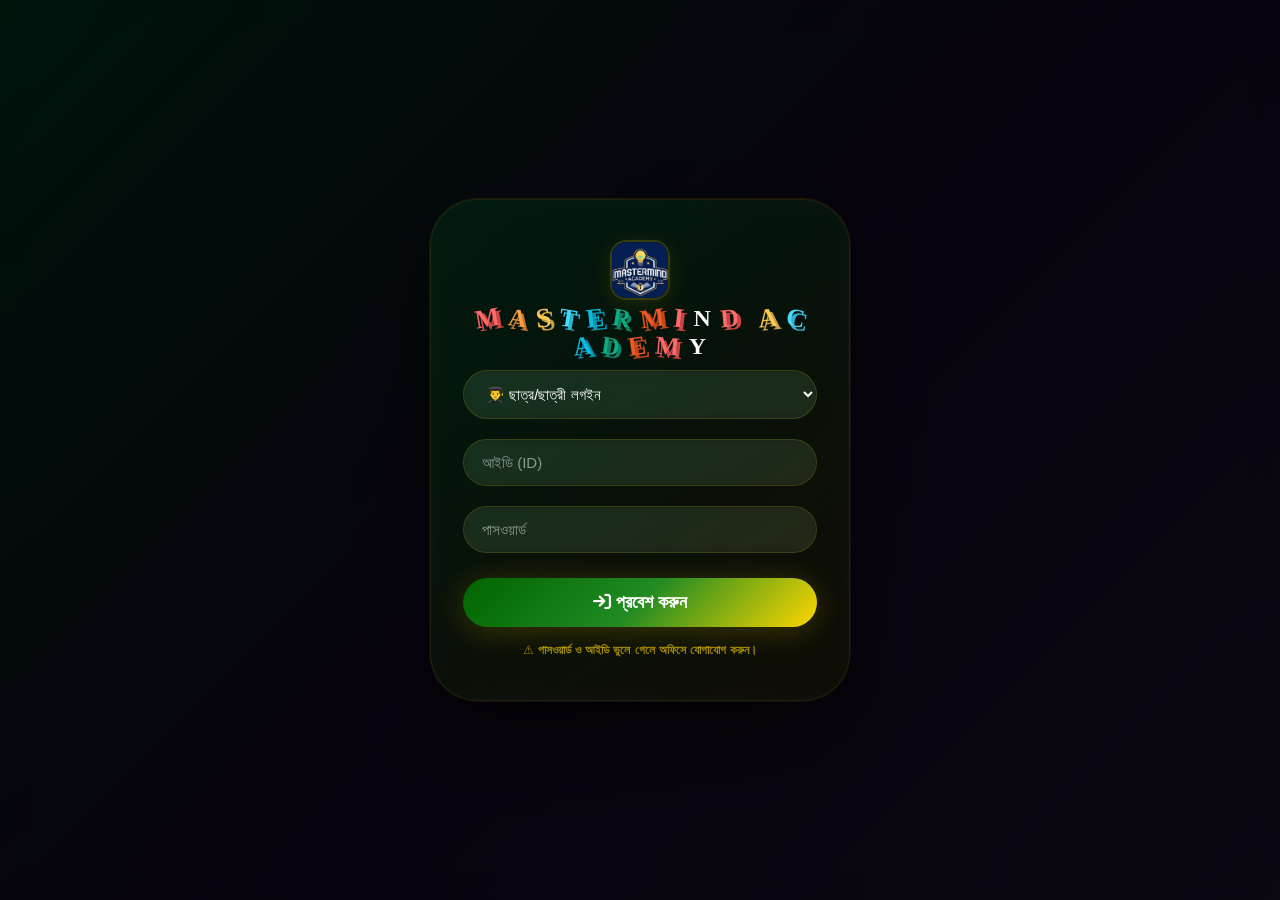
==== index.html @ 6dffdc06 "Update index.html" ====
<!DOCTYPE html>
<html lang="bn">
<head>
    <meta charset="UTF-8">
    <meta name="viewport" content="width=device-width, initial-scale=1.0, maximum-scale=1.0, user-scalable=yes, viewport-fit=cover">
    <title>MASTERMIND ACADEMY</title>
    <link rel="icon" type="image/x-icon" href="logo.jpeg">
    <link rel="stylesheet" href="https://cdnjs.cloudflare.com/ajax/libs/font-awesome/6.5.1/css/all.min.css">
    <link rel="stylesheet" href="style.css">
</head>
<body>

<!-- ==================== ANIMATED BACKGROUND ==================== -->
<div id="canvas-container"></div>

<!-- ==================== LOGIN SCREEN ==================== -->
<div id="loginScreen" class="login-screen">
    <div class="login-card">
        <div class="login-logo">
            <img src="logo.jpeg" alt="Logo">
        </div>
         
        <h2 class="brand-text-login" id="loginBrandText">
            <span class="letter">M</span>
            <span class="letter">A</span>
            <span class="letter">S</span>
            <span class="letter">T</span>
            <span class="letter">E</span>
            <span class="letter">R</span>
            <span class="letter">M</span>
            <span class="letter">I</span>
            <span class="letter">N</span>
            <span class="letter">D</span>
            <span class="letter space"> </span>
            <span class="letter">A</span>
            <span class="letter">C</span>
            <span class="letter">A</span>
            <span class="letter">D</span>
            <span class="letter">E</span>
            <span class="letter">M</span>
            <span class="letter">Y</span>
        </h2>
         
        <form id="loginForm">
            <select id="loginRole">
                <option value="student">👨‍🎓 ছাত্র/ছাত্রী লগইন</option>
                <option value="teacher">👨‍🏫 শিক্ষক লগইন</option>
                <option value="admin">⚙️ পরিচালক</option>
            </select>
            <input type="text" id="loginId" placeholder="আইডি (ID)" required>
            <input type="password" id="loginPassword" placeholder="পাসওয়ার্ড" required>
            <button type="submit">
                <i class="fas fa-arrow-right-to-bracket"></i> প্রবেশ করুন
            </button>
        </form>
        <p class="login-note">
            <strong>⚠️ পাসওয়ার্ড ও আইডি ভুলে গেলে অফিসে যোগাযোগ করুন।</strong>
        </p>
    </div>
</div>

<!-- ==================== APP CONTAINER ==================== -->
<div id="appContainer" class="app-container">
    
    <!-- ==================== NAVBAR ==================== -->
    <nav class="navbar" id="mainNavbar">
        <div class="nav-container">
            <!-- BISMILLAH -->
            <div class="bismillah">
                বিসমিল্লাহির রাহমানির রাহিম
            </div>
            
            <div class="nav-main">
                <!-- Left Side: Logo + Brand -->
                <div class="nav-left">
                    <img src="logo.jpeg" alt="Logo">
                    <div class="nav-brand">
                        <div class="brand-text">
                            <h1>
                                <span class="letter">M</span>
                                <span class="letter">A</span>
                                <span class="letter">S</span>
                                <span class="letter">T</span>
                                <span class="letter">E</span>
                                <span class="letter">R</span>
                                <span class="letter">M</span>
                                <span class="letter">I</span>
                                <span class="letter">N</span>
                                <span class="letter">D</span>
                            </h1>
                            <span class="edu-text">&nbsp;&nbsp;&nbsp;&nbsp;&nbsp;&nbsp;&nbsp;&nbsp;&nbsp;&nbsp;&nbsp;&nbsp;&nbsp;&nbsp;&nbsp;&nbsp;&nbsp;&nbsp;&nbsp;&nbsp;&nbsp;&nbsp;&nbsp;&nbsp;&nbsp;&nbsp;&nbsp;&nbsp;&nbsp;Academy</span>
                        </div>
                        <div class="slogan">&nbsp;&nbsp;&nbsp;&nbsp;&nbsp;<span>সম্ভাবনার নতুন দিগন্তে আপনাকে স্বাগত....!</span></div>
                    </div>
                </div>
                
                <!-- Right Side -->
                <div class="nav-right">
                    <!-- Row 1: Address & Phone -->
                    <div class="nav-contact-row">
                        <div class="nav-contact-row">
                                <div class="nav-contact">
                                    <i class="fas fa-map-marker-alt"></i>
                                <span>
                                    এসটি প্লাজা-২য় তলা
                                    (গ্লোবাল ইসলামি ব্যাংকের পাশে)<br>
                                    বারবাকিয়া বাজার, পেকুয়া, কক্সবাজার।
                                    <br><br>
                                <span class="nav-phone">
                                <i class="fas fa-phone"></i> 01623209091 || 01623209090
                                </span>
                        </span>
                        </div>
                    </div>
                    </div>
                    <!-- Row 2: User Info, Result Button, Menu -->
                    <div class="nav-user-row">
                        <div class="user-info">
                            <span class="user-name" id="userNameDisplay"></span>
                            <span class="user-role" id="roleDisplay"></span>
                        </div>
                        <button class="btn btn-orange btn-result" id="viewResultBtn">
                            <i class="fas fa-file-alt"></i> ফলাফল
                        </button>
                        <div class="dropdown">
                            <button class="menu-btn" id="menuToggle">
                                <i class="fas fa-bars"></i>
                            </button>
                            <div class="dropdown-content" id="dropdownMenu">
                                <a id="menuDashboard"><i class="fas fa-chalkboard-user"></i> ড্যাশবোর্ড</a>
                                <a id="menuClassManager" style="display:none;"><i class="fas fa-school"></i> ছাত্র ম্যানেজার</a>
                                <a id="menuTeachers" style="display:none;"><i class="fas fa-chalkboard"></i> শিক্ষক ম্যানেজার</a>
                                <a id="menuAttendance"><i class="fas fa-calendar-check"></i> অ্যাটেন্ডেন্স</a>
                                <a id="menuFeedback" style="display:none;"><i class="fas fa-comment-dots"></i> ফিডব্যাক</a>
                                <a id="menuRoutineManager" style="display:none;"><i class="fas fa-calendar-alt"></i> রুটিন</a>
                                <a id="menuSocialFeed"><i class="fas fa-users-viewfinder"></i> সোশ্যাল কানেক্টিভিটি</a>
                                <a id="menuStudentFeedback" style="display: none;"><i class="fas fa-star-of-life"></i> মতামত দিন</a>
                                <a id="menuLogout"><i class="fas fa-sign-out-alt"></i> লগআউট</a>
                            </div>
                        </div>
                    </div>
                </div>
            </div>
        </div>
    </nav>

    <!-- ==================== CONTENT ==================== -->
     <br>
    <div class="content">
        <br><br>
        <!-- DASHBOARD PANEL -->
        <div id="dashboardPanel" class="panel active-panel">
            <div class="dashboard-header">
                <h2><i class="fas fa-home"></i> ড্যাশবোর্ড</h2>
                <button class="btn btn-blue" id="aboutUsBtn">
                    <i class="fas fa-info-circle"></i> সম্পর্কে
                </button>
            </div>

            <!-- Student Info -->
            <div id="studentClassInfo" class="student-info-card" style="display: none;">
                <h3><i class="fas fa-user-graduate"></i> আমার তথ্য</h3>
                <div class="info-grid">
                    <p><strong>নাম:</strong> <span id="studentNameDisplay"></span></p>
                    <p><strong>ক্লাস:</strong> <span id="studentClassDisplay"></span></p>
                    <p><strong>গ্রুপ:</strong> <span id="studentGroupDisplay"></span></p>
                    <p><strong>আইডি:</strong> <span id="studentIdDisplay"></span></p>
                </div>
            </div>
            
            <!-- Student Own Routine -->
            <div id="studentOwnRoutine" style="display: none; margin: 25px 0;">
                <div id="studentRoutineDisplay" class="routine-card"></div>
            </div>
            
            <!-- Today & Tomorrow Routine -->
            <div id="todayTomorrowRoutine"></div>
            
            <!-- Teachers -->
            <h2><i class="fas fa-chalkboard-user"></i> আমাদের শিক্ষকবৃন্দ</h2>
            <div id="teachersGrid" class="teacher-grid"></div>
            
            <!-- Info -->
            <div class="info-section">
                <h2>📚 শিক্ষার্থীদের ধারাবাহিক উন্নতির জন্য আমাদের বিশেষ কার্যক্রম</h2>
                <div class="info-data">
                    <ul>
                        <li>✅ মেধাবী ও অভিজ্ঞ শিক্ষকবৃন্দের তত্ত্বাবধানে পাঠদান।</li>
                        <li>✅ সপ্তাহের প্রতিদিন নিয়মিত ক্লাস পরিচালনা।</li>
                        <li>✅ শিক্ষার্থীদের নিয়মিত পর্যবেক্ষণ ও ফলো-আপের ব্যবস্থা।</li>
                        <li>✅ সাপ্তাহিক, মাসিক মূল্যায়ন এবং চূড়ান্ত মডেল টেস্টের মাধ্যমে প্রস্তুতি নিশ্চিতকরণ।</li>
                        <li>✅ মূল্যায়নে ১ম, ২য়, ৩য় স্থানসহ কৃতিত্বপূর্ণ ফলাফল অর্জনকারী শিক্ষার্থীদের জন্য আকর্ষণীয় পুরস্কার।</li>
                        <li>✅ শিক্ষার্থীদের লেখাপড়ার অগ্রগতি ও ফলাফলের রেকর্ড সংরক্ষণ।</li>
                        <li>✅ অভিভাবকদের সঙ্গে নিয়মিত মতবিনিময় ও শিক্ষার্থীদের অগ্রগতি সম্পর্কে অবহিতকরণ।</li>
                        <li>✅ শিক্ষার্থীদের উপস্থিতির রেকর্ড সংরক্ষণ এবং অনুপস্থিত থাকলে তাৎক্ষণিকভাবে অভিভাবকদের অবহিত করার ব্যবস্থা।</li>
                        <li>✅ সুশৃঙ্খল ও মনোরম শিক্ষার পরিবেশ নিশ্চিতকরণ।</li>
                        <li>✅ দুর্বল শিক্ষার্থীদের জন্য বিশেষ যত্ন ও অতিরিক্ত সহায়তা প্রদান।</li>
                    </ul>
                </div>
            </div>
            
            <!-- FULL ROUTINE SECTION -->
            <div class="routine-section">
                <div class="routine-header">
                    <h2><i class="fas fa-calendar-week"></i> সম্পূর্ণ ক্লাস রুটিন</h2>
                    <button class="btn btn-green" id="viewRoutineBtn">
                        <i class="fas fa-expand"></i> রুটিন দেখুন
                    </button>
                </div>
                <div id="fullRoutineDisplay" class="routine-full-container"></div>
            </div>
        </div>
        
        <!-- STUDENT FEEDBACK PANEL -->
        <div id="studentPanel" class="panel">
            <h2><i class="fas fa-comment-dots"></i> শিক্ষকদের মতামত দিন</h2>
            <div id="studentFeedbackArea"></div>
        </div>
        
        <!-- TEACHER PANEL -->
        <div id="teacherPanel" class="panel">
            <h2><i class="fas fa-chalkboard"></i> শিক্ষক ড্যাশবোর্ড</h2>
            <div id="teacherProfileArea"></div>
            <div id="teacherAssignedClasses"></div>
            <div id="teacherClassStudents"></div>
        </div>
        
        <!-- ADMIN TEACHERS PANEL -->
        <div id="adminTeachersPanel" class="panel">
            <h2><i class="fas fa-user-plus"></i> শিক্ষক তৈরি করুন</h2>
            <div class="form-card">
                <div class="form-row">
                    <img id="teacherImagePreview" class="image-preview" src="https://ui-avatars.com/api/?background=1e7b4a&color=fff&name=শিক্ষক">
                    <label class="file-input-label">
                        <i class="fas fa-camera"></i> ছবি 
                        <input type="file" id="teacherImageInput" accept="image/*" style="display:none;">
                    </label>
                </div>
                <input type="text" id="newTeacherName" placeholder="পূর্ণ নাম">
                <input type="text" id="newTeacherId" placeholder="শিক্ষক আইডি">
                <input type="text" id="newTeacherPass" placeholder="পাসওয়ার্ড">
                
                <div id="classCheckboxes" class="checkbox-group"></div>
                
                <div class="checkbox-group">
                    <label class="coordinator-label">
                        <input type="checkbox" id="isOfficeCoordinator">
                        <span><i class="fas fa-user-tie"></i> <strong>Office Coordinator</strong></span>
                    </label>
                </div>
                
                <button class="btn btn-green" id="createTeacherBtn">শিক্ষক যোগ করুন</button>
            </div>
            <h3>📋 শিক্ষকবৃন্দ</h3>
            <div class="table-responsive"><div id="teachersTable"></div></div>
        </div>
        
        <!-- ADMIN CLASS PANEL -->
        <div id="adminClassPanel" class="panel">
            <h2>ক্লাস ম্যানেজার</h2>
            
            <!-- ✅ ক্লাস সিলেক্ট ড্রপডাউন -->
            <div style="background:rgba(255,215,0,0.05); padding:20px; border-radius:20px; margin-bottom:20px; border:2px solid rgba(255,215,0,0.2);">
                <h3 style="color:#ffd700; margin-bottom:10px;">
                    <i class="fas fa-hand-pointer"></i> ক্লাস নির্বাচন করুন
                </h3>
                <select id="classSelectDropdown" style="width:100%; padding:14px; border-radius:12px; background:rgba(255,255,255,0.05); color:white; border:2px solid rgba(255,215,0,0.3); font-size:16px; cursor:pointer;">
                    <option value="">-- ক্লাস নির্বাচন করুন --</option>
                    <option value="One">One</option>
                    <option value="Two">Two</option>
                    <option value="Three">Three</option>
                    <option value="Four">Four</option>
                    <option value="Five">Five</option>
                    <option value="Six">Six</option>
                    <option value="Seven">Seven</option>
                    <option value="Eight">Eight</option>
                    <option value="Nine">Nine</option>
                    <option value="Ten">Ten</option>
                    <option value="SSC Special">🎯 SSC Special</option>
                </select>
                <p style="color:rgba(255,255,255,0.4); font-size:12px; margin-top:8px;">
                    <i class="fas fa-info-circle"></i> ড্রপডাউন থেকে ক্লাস নির্বাচন করুন অথবা নিচের বাটনে ক্লিক করুন
                </p>
            </div>
            
            <div id="classButtons" class="class-buttons-container"></div>
            
            <div class="form-card">
                <h3>➕ ছাত্র/ছাত্রী যোগ করুন - <span id="selectedClassName">ক্লাস নির্বাচন করুন</span></h3>
                <div class="form-row">
                    <img id="studentImagePreview" class="image-preview" src="https://ui-avatars.com/api/?background=0a3b2e&color=fff&name=ছাত্র">
                    <label class="file-input-label">
                        <i class="fas fa-camera"></i> ছবি 
                        <input type="file" id="studentImageInput" accept="image/*" style="display:none;">
                    </label>
                </div>
                <input type="text" id="cousinName" placeholder="নাম *">
                <input type="text" id="cousinId" placeholder="আইডি *">
                <input type="text" id="cousinPass" placeholder="পাসওয়ার্ড *">
                
                <div id="groupFieldContainer">
                    <select id="cousinGroup">
                        <option value="">গ্রুপ নির্বাচন করুন</option>
                        <option value="Science">🔬 বিজ্ঞান</option>
                        <option value="Commerce">💼 বাণিজ্য</option>
                        <option value="Arts">⚖️ মানবিক</option>
                    </select>
                    <small id="groupRequiredMsg">গ্রুপ নির্বাচন ঐচ্ছিক (শুধু Nine, Ten, SSC Special এর জন্য আবশ্যক)</small>
                </div>
                
                <input type="tel" id="cousinGuardianPhone" placeholder="অভিভাবকের মোবাইল (+8801XXXXXXXXX)">
                <button class="btn btn-blue" id="addCousinBtn">যোগ করুন</button>
            </div>
            <button class="btn btn-green" id="saveClassBtn">সব সংরক্ষণ করুন</button>
            <div class="table-responsive"><div id="classStudentsTable"></div></div>
        </div>
        
        <!-- ATTENDANCE PANEL -->
        <div id="attendancePanel" class="panel">
            <h2><i class="fas fa-calendar-alt"></i> অ্যাটেন্ডেন্স</h2>
            <div id="studentHistorySection" class="attendance-card" style="display: none;">
                <h3><i class="fas fa-user-graduate"></i> আমার উপস্থিতির ইতিহাস</h3>
                <div class="attendance-summary" id="studentSummary"></div>
                <div class="month-selector" id="studentMonthSelector"></div>
                <div id="studentCalendarGrid"></div>
            </div>
            <div id="teacherAttendanceSection" style="display: none;">
                <div class="attendance-card">
                    <div class="attendance-controls">
                        <select id="attendanceClassSelect"></select>
                        <select id="attendanceGroupSelect">
                            <option value="all">সব গ্রুপ</option>
                            <option value="Science">🔬 বিজ্ঞান</option>
                            <option value="Commerce">💼 বাণিজ্য</option>
                            <option value="Arts">⚖️ মানবিক</option>
                        </select>
                        <input type="date" id="attendanceDate">
                        <button class="btn btn-blue" id="loadStudentsBtn"><i class="fas fa-users"></i> দেখুন</button>
                    </div>
                </div>
                <div id="studentAttendanceSection" class="attendance-card" style="display: none;">
                    <h3><i class="fas fa-user-check"></i> উপস্থিতি দিন - <span id="selectedDateDisplay"></span></h3>
                    <div id="studentAttendanceList"></div>
                    <div class="attendance-actions">
                        <button class="btn btn-green" id="saveAttendanceBtn"><i class="fas fa-save"></i> উপস্থিতি সংরক্ষণ করুন</button>
                    </div>
                </div>
                <div class="attendance-card">
                    <h3><i class="fas fa-chart-line"></i> ক্লাসের মাসিক উপস্থিতির সারাংশ</h3>
                    <div class="month-selector" id="classMonthSelector"></div>
                    <div id="classMonthlyCalendar"></div>
                </div>
            </div>
        </div>
        
        <!-- ADMIN FEEDBACK PANEL -->
        <div id="adminFeedbackPanel" class="panel">
            <h2><i class="fas fa-archive"></i> সকল মতামত</h2>
            <select id="feedbackClassFilter"></select>
            <div id="feedbackList"></div>
        </div>
        
        <!-- ADMIN ROUTINE PANEL -->
        <div id="adminRoutinePanel" class="panel">
            <h2><i class="fas fa-calendar-edit"></i> রুটিন ম্যানেজার</h2>
            <div class="form-card">
                <div class="routine-controls">
                    <select id="routineClassSelect"></select>
                    <select id="routineDaySelect">
                        <option value="Sunday">রবিবার</option>
                        <option value="Monday">সোমবার</option>
                        <option value="Tuesday">মঙ্গলবার</option>
                        <option value="Wednesday">বুধবার</option>
                        <option value="Thursday">বৃহস্পতিবার</option>
                        <option value="Friday">শুক্রবার</option>
                        <option value="Saturday">শনিবার</option>
                    </select>
                    <select id="routineGroupSelect">
                        <option value="">সব গ্রুপ</option>
                        <option value="Science">🔬 বিজ্ঞান</option>
                        <option value="Commerce">💼 বাণিজ্য</option>
                        <option value="Arts">⚖️ মানবিক</option>
                    </select>
                </div>
            </div>
            <div id="routineEditArea"></div>
            <button class="btn btn-green" id="saveAllRoutinesBtn"><i class="fas fa-save"></i> সব রুটিন সংরক্ষণ করুন</button>
        </div>
        
        <!-- SOCIAL FEED PANEL -->
        <div id="socialFeedPanel" class="panel">
            <h2><i class="fas fa-comments"></i> সোশ্যাল কানেক্টিভিটি</h2>
            <div class="form-card">
                <textarea id="feedCaption" rows="3" placeholder="আপনার মনের কথা লিখুন..."></textarea>
                <div class="feed-controls">
                    <label class="file-input-label">
                        <i class="fas fa-image"></i> নির্বাচন করুন
                        <input type="file" id="feedImageInput" accept="image/*,video/*" multiple style="display:none;">
                    </label>
                    <button onclick="window.publishPost()" class="btn btn-orange">
                        <i class="fas fa-paper-plane"></i> পোস্ট করুন
                    </button>
                </div>
                <div id="imagePreviewContainer" class="image-preview-grid"></div>
            </div>
            <div id="socialFeedContainer"></div>
        </div>
    </div>
    
    <footer class="footer">
        © MASTERMIND ACADEMY
    </footer>
</div>

<!-- ==================== MODALS ==================== -->

<!-- RESULT MODAL -->
<div id="resultModal" class="modal" onclick="closeModalOutside(event, 'resultModal')">
    <div class="modal-content" onclick="event.stopPropagation()">
        <button class="modal-close" onclick="document.getElementById('resultModal').style.display='none'">
            <i class="fas fa-times"></i>
        </button>
        <div class="modal-icon"></div>
        <h2>একাডেমিক ফলাফল</h2>
        <div class="modal-divider"></div>
        <a href="about.html">
            <button class="btn btn-orange">
                <i class="fas fa-school"></i> ফলাফল দেখুন
            </button>
        </a>
        <div class="modal-note">
            <p><i class="fas fa-info-circle"></i> "ফলাফল দেখুন" এ ক্লিক করুন। আপনার পরীক্ষার ফলাফল এখানে প্রকাশিত হবে।</p>
            <p><i class="fas fa-exclamation-circle"></i> ফলাফল নিয়ে যেকোনো অভিযোগ অফিসে জানান।</p>
        </div>
        <p class="modal-thanks">❝ ধন্যবাদ ❞</p>
        <button class="modal-close-btn" onclick="document.getElementById('resultModal').style.display='none'">
            <i class="fas fa-times"></i> বন্ধ করুন
        </button>
    </div>
</div>

<!-- ABOUT MODAL -->
<div id="aboutModal" class="modal" onclick="closeModalOutside(event, 'aboutModal')">
    <div class="modal-content" onclick="event.stopPropagation()">
        <button class="modal-close" onclick="document.getElementById('aboutModal').style.display='none'">
            <i class="fas fa-times"></i>
        </button>
        <div class="modal-icon">🏫</div>
        <h2>MASTERMIND ACADEMY</h2>
        <p class="about-text">আধুনিক শিক্ষাপ্রতিষ্ঠান যা মানসম্মত শিক্ষা ও প্রযুক্তিনির্ভর ক্লাসরুম ব্যবস্থাপনায় অনন্য।</p>
        <p><strong>📍 ঠিকানা:</strong> পেকুয়া, কক্সবাজার</p>
        <p><strong>📞 যোগাযোগ:</strong> ০১৮৬৮-৬৫৩৭২২</p>
        <button class="modal-close-btn" onclick="document.getElementById('aboutModal').style.display='none'">
            বন্ধ করুন
        </button>
    </div>
</div>

<!-- ROUTINE MODAL -->
<div id="routineModal" class="modal" onclick="closeModalOutside(event, 'routineModal')">
    <div class="modal-content" onclick="event.stopPropagation()">
        <button class="modal-close" onclick="document.getElementById('routineModal').style.display='none'">
            <i class="fas fa-times"></i>
        </button>
        <div class="modal-icon">📅</div>
        <h2>ক্লাস রুটিন</h2>
        <div id="routineContent"></div>
        <button class="modal-close-btn" onclick="document.getElementById('routineModal').style.display='none'">
            বন্ধ করুন
        </button>
    </div>
</div>

<script src="https://www.gstatic.com/firebasejs/10.8.0/firebase-app-compat.js"></script>
<script src="https://www.gstatic.com/firebasejs/10.8.0/firebase-database-compat.js"></script>

<script src="script.js"></script>
<script src="lightweight-bg.js"></script>

</body>
</html>
---- style.css ----
/* ============================================================
   GLORIOUS EDUCATION CARE - PROFESSIONAL STYLESHEET
   ============================================================ */


/* ==================== CSS VARIABLES ==================== */
:root {
    --primary: #281a7a;
    --primary-dark: #000742;
    --primary-light: #2d2f9b;
    --gold: #ffd700;
    --gold-light: #f5a623;
    --white: #ffffff;
    --gray: rgba(255, 255, 255, 0.7);
    --gray-light: rgba(255, 255, 255, 0.5);
    --shadow: 0 8px 32px rgba(0, 0, 0, 0.3);
    --shadow-light: 0 4px 20px rgba(0, 0, 0, 0.15);
    --radius: 24px;
    --radius-sm: 16px;
    --transition: all 0.3s cubic-bezier(0.4, 0, 0.2, 1);
}

/* ==================== RESET & BASE ==================== */
* {
    margin: 0;
    padding: 0;
    box-sizing: border-box;
}

html, body {
    width: 100%;
    min-height: 100vh;
    background: linear-gradient(135deg, #004225 0%, #1a0a2e 50%, #2d1b3d 100%);
    font-family: 'Segoe UI', 'Poppins', system-ui, sans-serif;
    overflow-x: hidden;
    color: var(--white);
}

/* ==================== BACKGROUND ==================== */
#canvas-container {
    position: fixed;
    top: 0;
    left: 0;
    width: 100%;
    height: 100%;
    z-index: 1;
    pointer-events: none;
    overflow: hidden;
}

/* ==================== LOGIN SCREEN ==================== */
.login-screen {
    position: fixed;
    top: 0;
    left: 0;
    width: 100%;
    height: 100%;
    display: flex;
    justify-content: center;
    align-items: center;
    z-index: 100;
    background: rgba(0, 0, 0, 0.7);
    backdrop-filter: blur(15px);
    -webkit-backdrop-filter: blur(15px);
    padding: 16px;
}

.login-card {
    background: linear-gradient(145deg, rgba(0, 80, 40, 0.3), rgba(255, 215, 0, 0.05));
    backdrop-filter: blur(10px);
    -webkit-backdrop-filter: blur(10px);
    padding: 40px 32px;
    border-radius: 48px;
    width: 100%;
    max-width: 420px;
    text-align: center;
    box-shadow: 0 40px 80px rgba(0, 0, 0, 0.6), 0 0 0 1px rgba(255, 215, 0, 0.1);
    border: 1px solid rgba(255, 215, 0, 0.08);
}

.login-logo img {
    height: 60px;
    width: 60px;
    object-fit: contain;
    border-radius: 16px;
    border: 2px solid rgba(255, 215, 0, 0.2);
    box-shadow: 0 4px 20px rgba(255, 215, 0, 0.1);
}

/* ============================================================
   CARTOON TYPE LETTERS - GLORIOUS & EDUCATION CARE
   ============================================================ */

/* Navbar এ GLORIOUS লেটারগুলোর কার্টুন স্টাইল */
.brand-text h1 .letter {
    display: inline-block;
    font-weight: 900;
    font-size: 32px;
    font-family: 'Comic Sans MS', 'Chalkboard SE', 'Bubblegum Sans', cursive;
    text-shadow: 
        3px 3px 0px rgba(0,0,0,0.3),
        6px 6px 0px rgba(0,0,0,0.1),
        0 0 20px rgba(255,215,0,0.1);
    transition: all 0.3s ease;
    transform-origin: center;
    position: relative;
    margin: 0 1px;
    -webkit-text-stroke: 1.5px rgba(0,0,0,0.2);
}

/* প্রতিটি লেটারের আলাদা রঙ - কার্টুনি */
.brand-text h1 .letter:nth-child(1) { 
    color: #FF6B6B; 
    transform: rotate(-8deg) scale(1.1);
    text-shadow: 3px 3px 0 #cc4444, 6px 6px 0 rgba(204,68,68,0.3);
}
.brand-text h1 .letter:nth-child(2) { 
    color: #FF9F43; 
    transform: rotate(5deg) scale(1.05);
    text-shadow: 3px 3px 0 #cc7a2e, 6px 6px 0 rgba(204,122,46,0.3);
}
.brand-text h1 .letter:nth-child(3) { 
    color: #FECA57; 
    transform: rotate(-6deg) scale(1.15);
    text-shadow: 3px 3px 0 #caa344, 6px 6px 0 rgba(202,163,68,0.3);
}
.brand-text h1 .letter:nth-child(4) { 
    color: #48DBFB; 
    transform: rotate(7deg) scale(1.08);
    text-shadow: 3px 3px 0 #2eb3d4, 6px 6px 0 rgba(46,179,212,0.3);
}
.brand-text h1 .letter:nth-child(5) { 
    color: #0ABDE3; 
    transform: rotate(-5deg) scale(1.12);
    text-shadow: 3px 3px 0 #0894b3, 6px 6px 0 rgba(8,148,179,0.3);
}
.brand-text h1 .letter:nth-child(6) { 
    color: #10AC84; 
    transform: rotate(8deg) scale(1.06);
    text-shadow: 3px 3px 0 #0c8466, 6px 6px 0 rgba(12,132,102,0.3);
}
.brand-text h1 .letter:nth-child(7) { 
    color: #EE5A24; 
    transform: rotate(-7deg) scale(1.1);
    text-shadow: 3px 3px 0 #df6234, 6px 6px 0 rgba(216, 159, 45, 0.3);
}
.brand-text h1 .letter:nth-child(8) { 
    color: #e16a24; 
    transform: rotate(4deg) scale(1.15);
    text-shadow: 3px 3px 0 #cc4444, 6px 6px 0 rgba(204,68,68,0.3);
}
.brand-text h1 .letter:nth-child(9) { 
    color: #901f64; 
    transform: rotate(4deg) scale(1.15);
    text-shadow: 3px 3px 0 #b844cc, 6px 6px 0 rgba(204, 68, 161, 0.3);
}
.brand-text h1 .letter:nth-child(10) { 
    color: #350e89; 
    transform: rotate(4deg) scale(1.15);
    text-shadow: 3px 3px 0 #722fac, 6px 6px 0 rgba(154, 68, 204, 0.3);
}

/* হোভার ইফেক্ট - আরও কার্টুনি */
.brand-text h1 .letter:hover {
    transform: rotate(0deg) scale(1.4) translateY(-8px) !important;
    color: #ffd700 !important;
    text-shadow: 
        4px 4px 0 #b8960f,
        8px 8px 0 rgba(184,150,15,0.3),
        0 0 40px rgba(255,215,0,0.5) !important;
    z-index: 10;
    -webkit-text-stroke: 2px rgba(0,0,0,0.1);
}

/* ============================================================
   EDUCATION CARE - কার্টুন স্টাইল
   ============================================================ */
.brand-text .edu-text {
    font-size: 20px;
    font-weight: 900;
    font-family: 'Comic Sans MS', 'Chalkboard SE', 'Bubblegum Sans', cursive;
    letter-spacing: 2px;
    display: inline-block;
    text-shadow: 
        2px 2px 0 rgba(0,0,0,0.2),
        4px 4px 0 rgba(0,0,0,0.1);
    -webkit-text-stroke: 1px rgba(0,0,0,0.1);
}

.brand-text .edu-text .care {
    font-size: 22px;
    font-weight: 900;
    display: inline-block;
    background: linear-gradient(135deg, #FF6B6B, #FF9F43, #FECA57, #48DBFB, #0ABDE3, #10AC84);
    background-size: 300% 300%;
    -webkit-background-clip: text;
    -webkit-text-fill-color: transparent;
    background-clip: text;
    animation: rainbowMove 3s ease-in-out infinite;
    text-shadow: none;
    transform: rotate(-3deg) scale(1.05);
    display: inline-block;
}

/* ============================================================
   LOGIN PAGE - CARTOON STYLE
   ============================================================ */
.brand-text-login .letter {
    display: inline-block;
    font-weight: 900;
    font-size: 1.5rem;
    font-family: 'Comic Sans MS', 'Chalkboard SE', 'Bubblegum Sans', cursive;
    text-shadow: 
        2px 2px 0 rgba(0,0,0,0.2),
        4px 4px 0 rgba(0,0,0,0.1);
    -webkit-text-stroke: 1px rgba(0,0,0,0.1);
    transition: all 0.3s ease;
    margin: 0 1px;
}

/* প্রতিটি লেটারের আলাদা রঙ এবং কার্টুনি ঘূর্ণন */
.brand-text-login .letter:nth-child(1) { color: #FF6B6B; transform: rotate(-10deg) scale(1.1); text-shadow: 3px 3px 0 #cc4444; }
.brand-text-login .letter:nth-child(2) { color: #FF9F43; transform: rotate(8deg) scale(1.05); text-shadow: 3px 3px 0 #cc7a2e; }
.brand-text-login .letter:nth-child(3) { color: #FECA57; transform: rotate(-7deg) scale(1.15); text-shadow: 3px 3px 0 #caa344; }
.brand-text-login .letter:nth-child(4) { color: #48DBFB; transform: rotate(9deg) scale(1.08); text-shadow: 3px 3px 0 #2eb3d4; }
.brand-text-login .letter:nth-child(5) { color: #0ABDE3; transform: rotate(-6deg) scale(1.12); text-shadow: 3px 3px 0 #0894b3; }
.brand-text-login .letter:nth-child(6) { color: #10AC84; transform: rotate(10deg) scale(1.06); text-shadow: 3px 3px 0 #0c8466; }
.brand-text-login .letter:nth-child(7) { color: #EE5A24; transform: rotate(-8deg) scale(1.1); text-shadow: 3px 3px 0 #c4471a; }
.brand-text-login .letter:nth-child(8) { color: #FF6B6B; transform: rotate(6deg) scale(1.15); text-shadow: 3px 3px 0 #cc4444; }
.brand-text-login .letter:nth-child(10) { color: #FF6B6B; transform: rotate(-5deg) scale(1.08); text-shadow: 3px 3px 0 #cc4444; }
.brand-text-login .letter:nth-child(11) { color: #FF9F43; transform: rotate(7deg) scale(1.05); text-shadow: 3px 3px 0 #cc7a2e; }
.brand-text-login .letter:nth-child(12) { color: #FECA57; transform: rotate(-6deg) scale(1.12); text-shadow: 3px 3px 0 #caa344; }
.brand-text-login .letter:nth-child(13) { color: #48DBFB; transform: rotate(8deg) scale(1.08); text-shadow: 3px 3px 0 #2eb3d4; }
.brand-text-login .letter:nth-child(14) { color: #0ABDE3; transform: rotate(-7deg) scale(1.1); text-shadow: 3px 3px 0 #0894b3; }
.brand-text-login .letter:nth-child(15) { color: #10AC84; transform: rotate(9deg) scale(1.06); text-shadow: 3px 3px 0 #0c8466; }
.brand-text-login .letter:nth-child(16) { color: #EE5A24; transform: rotate(-8deg) scale(1.12); text-shadow: 3px 3px 0 #c4471a; }
.brand-text-login .letter:nth-child(17) { color: #FF6B6B; transform: rotate(5deg) scale(1.08); text-shadow: 3px 3px 0 #cc4444; }
.brand-text-login .letter:nth-child(19) { color: #FF6B6B; transform: rotate(-9deg) scale(1.1); text-shadow: 3px 3px 0 #cc4444; }
.brand-text-login .letter:nth-child(20) { color: #FF9F43; transform: rotate(6deg) scale(1.05); text-shadow: 3px 3px 0 #cc7a2e; }
.brand-text-login .letter:nth-child(21) { color: #FECA57; transform: rotate(-7deg) scale(1.15); text-shadow: 3px 3px 0 #caa344; }
.brand-text-login .letter:nth-child(22) { color: #48DBFB; transform: rotate(8deg) scale(1.08); text-shadow: 3px 3px 0 #2eb3d4; }

/* হোভার ইফেক্ট */
.brand-text-login .letter:hover {
    transform: rotate(0deg) scale(1.6) translateY(-10px) !important;
    color: #ffd700 !important;
    text-shadow: 
        4px 4px 0 #b8960f,
        8px 8px 0 rgba(184,150,15,0.3),
        0 0 40px rgba(255,215,0,0.6) !important;
    z-index: 10;
}

/* ============================================================
   RAINBOW ANIMATION
   ============================================================ */
@keyframes rainbowMove {
    0%, 100% { background-position: 0% 50%; }
    50% { background-position: 300% 50%; }
}

.login-card input,
.login-card select {
    width: 100%;
    padding: 14px 18px;
    margin: 10px 0;
    border: 1px solid rgba(255, 215, 0, 0.15);
    border-radius: 60px;
    background: rgba(255, 255, 255, 0.06);
    backdrop-filter: blur(5px);
    -webkit-backdrop-filter: blur(5px);
    font-size: 15px;
    color: white;
    transition: var(--transition);
}

.login-card input::placeholder {
    color: rgba(255, 255, 255, 0.5);
}

.login-card input:focus,
.login-card select:focus {
    border-color: var(--gold);
    outline: none;
    box-shadow: 0 0 0 3px rgba(255, 215, 0, 0.1);
}

.login-card select option {
    color: var(--primary-dark);
    background: #f5e6c8;
}

.login-card button {
    width: 100%;
    padding: 14px;
    background: linear-gradient(135deg, #006400, #228B22, var(--gold));
    color: white;
    border: none;
    border-radius: 60px;
    font-size: 18px;
    font-weight: bold;
    cursor: pointer;
    margin-top: 15px;
    transition: var(--transition);
    box-shadow: 0 4px 30px rgba(255, 215, 0, 0.2);
}

.login-card button:hover {
    background: linear-gradient(135deg, var(--gold), #228B22, #006400);
    transform: scale(1.02);
    box-shadow: 0 6px 40px rgba(255, 215, 0, 0.4);
}

.login-note {
    margin-top: 14px;
    font-size: 12px;
    color: rgba(255, 255, 255, 0.5);
    line-height: 1.6;
}

.login-note strong {
    color: rgba(255, 215, 0, 0.6);
}

/* ==================== APP CONTAINER ==================== */
.app-container {
    display: none;
    animation: fadeSlideUp 0.5s ease;
    position: relative;
    z-index: 20;
    min-height: 100vh;
}

@keyframes fadeSlideUp {
    from { opacity: 0; transform: translateY(20px); }
    to { opacity: 1; transform: translateY(0); }
}

/* ==================== NAVBAR ==================== */
.navbar {
    background: linear-gradient(135deg, #03003d 0%, #0b0a54 30%, #251a7a 60%, #10063b 100%);
    backdrop-filter: blur(12px);
    -webkit-backdrop-filter: blur(12px);
    position: fixed;
    top: 0;
    left: 0;
    right: 0;
    z-index: 9999;
    padding: 10px 0 8px;
    border-bottom: 3px solid transparent;
    border-image: linear-gradient(90deg, #ffd700, #ff6b6b, #4ecdc4, #ffd700) 1;
    animation: borderGlow 4s ease-in-out infinite;
    box-shadow: 0 4px 40px rgba(0, 0, 0, 0.5);
    transition: var(--transition);
}

@keyframes borderGlow {
    0% { border-image: linear-gradient(90deg, #ffd700, #ff6b6b, #4ecdc4, #ffd700) 1; }
    33% { border-image: linear-gradient(90deg, #ff6b6b, #4ecdc4, #ffd700, #ff6b6b) 1; }
    66% { border-image: linear-gradient(90deg, #4ecdc4, #ffd700, #ff6b6b, #4ecdc4) 1; }
    100% { border-image: linear-gradient(90deg, #ffd700, #ff6b6b, #4ecdc4, #ffd700) 1; }
}

.navbar.scrolled {
    background: linear-gradient(135deg, #15002a 0%, #080042 30%, #410a5c 60%, #17011f 100%);
    padding: 6px 0;
    box-shadow: 0 8px 50px rgba(0, 0, 0, 0.6);
    border-bottom-width: 2px;
}

.nav-container {
    max-width: 1400px;
    margin: 0 auto;
    padding: 0 24px;
}

/* ===== BISMILLAH ===== */
.bismillah {
    text-align: center;
    font-size: 17px;
    color: rgba(255, 215, 0, 0.8);
    font-weight: 700;
    letter-spacing: 1.5px;
    padding: 4px 0 6px;
    border-bottom: 1px solid rgba(255, 215, 0, 0.08);
    text-shadow: 0 0 20px rgba(255, 215, 0, 0.08);
    font-family: 'Arial', 'Segoe UI', sans-serif;
}

/* ===== NAV MAIN ===== */
.nav-main {
    display: flex;
    justify-content: space-between;
    align-items: center;
    flex-wrap: wrap;
    padding: 8px 0 4px;
    gap: 8px;
}

/* ===== NAV LEFT ===== */
.nav-left {
    display: flex;
    align-items: center;
    gap: 16px;
    flex: 1;
    min-width: 220px;
}

.nav-left img {
    height: 56px;
    width: 56px;
    border-radius: 16px;
    border: 2px solid rgba(255, 215, 0, 0.25);
    box-shadow: 0 4px 20px rgba(255, 215, 0, 0.12);
    transition: var(--transition);
    object-fit: cover;
}

.nav-left img:hover {
    transform: rotate(-5deg) scale(1.05);
}

.nav-brand {
    display: flex;
    flex-direction: column;
    line-height: 1.05;
}

.brand-text h1 {
    display: flex;
    gap: 2px;
    flex-wrap: wrap;
    margin: 0;
    padding: 0;
    font-size: 30px;
    font-weight: 900;
}

.brand-text .edu-text {
    font-size: 18px;
    font-weight: 700;
    letter-spacing: 1.5px;
    background: linear-gradient(90deg, #FECA57, #FF9F43, #FF6B6B, #FF9F43, #FECA57);
    background-size: 200% 100%;
    -webkit-background-clip: text;
    -webkit-text-fill-color: transparent;
    background-clip: text;
    animation: rainbowMove 3s ease-in-out infinite;
}

@keyframes rainbowMove {
    0%, 100% { background-position: 0% 50%; }
    50% { background-position: 300% 50%; }
}

.brand-text .edu-text .care {
    background: linear-gradient(90deg, #48DBFB, #0ABDE3, #10AC84, #48DBFB);
    background-size: 200% 100%;
    -webkit-background-clip: text;
    -webkit-text-fill-color: transparent;
    background-clip: text;
    animation: rainbowMove 3.5s ease-in-out infinite;
}

@supports not (background-clip: text) {
    .brand-text .edu-text {
        color: #FECA57;
        background: none;
        -webkit-text-fill-color: #FECA57;
        animation: none;
    }
    .brand-text .edu-text .care {
        color: #48DBFB;
        background: none;
        -webkit-text-fill-color: #48DBFB;
        animation: none;
    }
}

.slogan {
    font-size: 15px;
    color: rgba(255, 255, 255, 0.816);
    letter-spacing: 2.5px;
    margin-top: 2px;
}

/* ===== NAV RIGHT ===== */
.nav-right {
    display: flex;
    align-items: center;
    gap: 14px;
    flex-wrap: wrap;
    flex: 2;
    justify-content: flex-end;
}

/* Address & Phone - First Row */
.nav-contact-row {
    display: flex;
    align-items: center;
    gap: 18px;
    flex-wrap: wrap;
    width: 100%;
    justify-content: flex-end;
    padding-bottom: 4px;
    border-bottom: 1px solid rgba(255, 215, 0, 0.05);
}

.nav-contact {
    display: flex;
    align-items: center;
    gap: 6px;
    font-size: 13px;
    color: rgba(255, 255, 255, 0.7);
}

.nav-contact i {
    color: var(--gold);
    font-size: 14px;
}

.nav-phone {
    display: flex;
    align-items: center;
    gap: 6px;
    font-size: 14px;
    color: var(--gold);
    font-weight: 700;
    background: rgba(255, 215, 0, 0.08);
    padding: 4px 16px;
    border-radius: 30px;
    border: 1px solid rgba(255, 215, 0, 0.1);
}

.nav-phone i {
    font-size: 14px;
}

/* User Info - Second Row */
.nav-user-row {
    display: flex;
    align-items: center;
    gap: 14px;
    flex-wrap: wrap;
    justify-content: flex-end;
}

.user-info {
    display: flex;
    align-items: center;
    gap: 8px;
}

.user-name {
    font-weight: 700;
    font-size: 15px;
    color: var(--gold);
}

.user-role {
    font-size: 12px;
    color: rgba(255, 255, 255, 0.911);
    background: rgba(255, 255, 255, 0.06);
    padding: 3px 14px;
    border-radius: 30px;
}

.btn {
    padding: 8px 20px;
    border: none;
    border-radius: 50px;
    cursor: pointer;
    font-weight: 700;
    font-size: 13px;
    transition: var(--transition);
    display: inline-flex;
    align-items: center;
    gap: 6px;
    text-decoration: none;
}

.btn:hover {
    transform: translateY(-2px);
    box-shadow: 0 8px 30px rgba(0, 0, 0, 0.2);
}

.btn-sm {
    padding: 4px 12px;
    font-size: 11px;
}

.btn-green { background: linear-gradient(135deg, #006400, #228B22, var(--gold)); color: white; }
.btn-green:hover { background: linear-gradient(135deg, var(--gold), #228B22, #006400); }

.btn-blue { background: linear-gradient(135deg, #006994, #003d5c, #b6d3ff); color: white; }
.btn-blue:hover { background: linear-gradient(135deg, #b6d7ff, #003d5c, #006994); }

.btn-red { background: linear-gradient(135deg, #c52828, #FFB6C1); color: white; }
.btn-red:hover { background: linear-gradient(135deg, #FFB6C1, #c52828); }

.btn-orange { background: linear-gradient(135deg, #f5b042, var(--gold)); color: var(--primary-dark); }
.btn-orange:hover { background: linear-gradient(135deg, var(--gold), #f5b042); }

.btn-result {
    padding: 6px 16px;
    font-size: 13px;
}

.menu-btn {
    background: none;
    border: none;
    color: white;
    font-size: 26px;
    cursor: pointer;
    transition: var(--transition);
    padding: 4px 10px;
    border-radius: 10px;
}

.menu-btn:hover {
    color: var(--gold);
    transform: rotate(90deg);
    background: rgba(255, 215, 0, 0.06);
}

/* ==================== DROPDOWN ==================== */
.dropdown {
    position: relative;
}

.dropdown-content {
    display: none;
    position: absolute;
    right: 0;
    top: 42px;
    background: linear-gradient(145deg, rgba(0, 40, 22, 0.98), rgba(26, 10, 46, 0.98));
    backdrop-filter: blur(15px);
    -webkit-backdrop-filter: blur(15px);
    min-width: 240px;
    border-radius: 18px;
    overflow: hidden;
    box-shadow: 0 25px 60px rgba(0, 0, 0, 0.6);
    border: 1px solid rgba(255, 215, 0, 0.06);
    animation: dropdownSlide 0.3s ease;
}

@keyframes dropdownSlide {
    from { opacity: 0; transform: translateY(-10px) scale(0.95); }
    to { opacity: 1; transform: translateY(0) scale(1); }
}

.dropdown-content a {
    display: flex;
    align-items: center;
    gap: 12px;
    padding: 12px 18px;
    color: #ffffff;
    text-decoration: none;
    border-bottom: 1px solid rgba(255, 255, 255, 0.03);
    cursor: pointer;
    font-size: 14px;
    font-weight: 500;
    transition: var(--transition);
}

.dropdown-content a:hover {
    background: rgba(255, 215, 0, 0.05);
    padding-left: 24px;
    color: var(--gold);
}

.dropdown-content a i {
    font-size: 16px;
    color: var(--gold);
    width: 22px;
    text-align: center;
}

.show {
    display: block;
}

/* ==================== CONTENT ==================== */
.content {
    position: relative;
    z-index: 21;
    max-width: 1200px;
    margin: 130px auto 40px;
    padding: 0 16px 40px;
}

/* ==================== PANELS ==================== */
.panel {
    display: none;
    background: rgba(0, 100, 0, 0.04);
    backdrop-filter: blur(10px);
    -webkit-backdrop-filter: blur(10px);
    border-radius: 32px;
    padding: 28px 24px;
    margin-bottom: 24px;
    box-shadow: 0 8px 40px rgba(0, 0, 0, 0.15);
    border: 1px solid rgba(255, 215, 0, 0.04);
}

.panel.active-panel,
.panel.active {
    display: block;
    animation: fadeSlide 0.3s ease;
}

@keyframes fadeSlide {
    from { opacity: 0; transform: translateY(12px); }
    to { opacity: 1; transform: translateY(0); }
}

.panel h2 {
    color: var(--white);
    margin-bottom: 20px;
    border-left: 4px solid var(--gold);
    padding-left: 16px;
    font-size: 24px;
    font-weight: 800;
}

.panel h3 {
    color: var(--white);
    margin-bottom: 16px;
    border-left: 4px solid var(--gold);
    padding-left: 14px;
    font-size: 20px;
    font-weight: 700;
}

/* ==================== DASHBOARD ==================== */
.dashboard-header {
    display: flex;
    justify-content: space-between;
    align-items: center;
    flex-wrap: wrap;
    gap: 12px;
    margin-bottom: 24px;
}

.dashboard-header h2 {
    margin: 0;
    border: none;
    padding: 0;
    font-size: 28px;
}

.student-info-card {
    background: linear-gradient(145deg, rgba(0, 100, 0, 0.12), rgba(255, 215, 0, 0.06));
    border-radius: 24px;
    padding: 24px 28px;
    margin-bottom: 24px;
    border: 1px solid rgba(255, 215, 0, 0.06);
    box-shadow: 0 4px 20px rgba(0, 0, 0, 0.1);
}

.student-info-card h3 {
    border: none;
    padding: 0;
    margin: 0 0 16px 0;
    font-size: 22px;
    color: var(--gold);
}

.info-grid {
    display: grid;
    grid-template-columns: repeat(auto-fit, minmax(180px, 1fr));
    gap: 12px;
}

.info-grid p {
    padding: 12px 16px;
    background: rgba(255, 255, 255, 0.04);
    border-radius: 14px;
    border: 1px solid rgba(255, 255, 255, 0.04);
    font-size: 16px;
}

.info-grid p strong {
    color: var(--gold);
    margin-right: 8px;
}

/* ==================== ROUTINE ==================== */
.routine-side-by-side {
    display: flex;
    gap: 24px;
    margin: 24px 0;
    flex-wrap: wrap;
}

.today-routine-card,
.tomorrow-routine-card {
    flex: 1;
    min-width: 300px;
    border-radius: 24px;
    padding: 28px 24px;
    color: white;
    position: relative;
    overflow: hidden;
    transition: var(--transition);
    border: 1px solid rgba(255, 215, 0, 0.08);
}

.today-routine-card {
    background: linear-gradient(145deg, #0c252f, #0c3e3c, #095959, #349e70);
    background-size: 300% 300%;
    animation: flashGradient 4s ease infinite alternate;
}

.tomorrow-routine-card {
    background: linear-gradient(145deg, #1a0a2e, #3d1a5e, #6b2fa0, #ffb6c1);
    background-size: 300% 300%;
    animation: flashGradient 4s ease infinite alternate-reverse;
}

.today-routine-card:hover,
.tomorrow-routine-card:hover {
    transform: translateY(-4px);
    box-shadow: 0 16px 50px rgba(0, 0, 0, 0.3);
}

@keyframes flashGradient {
    0% { background-position: 0% 50%; }
    50% { background-position: 100% 50%; }
    100% { background-position: 0% 50%; }
}

.today-routine-card h3,
.tomorrow-routine-card h3 {
    font-size: 22px;
    font-weight: 800;
    color: #fff;
    margin-bottom: 20px;
    padding-bottom: 14px;
    border-bottom: 2px solid rgba(255, 215, 0, 0.2);
    border-left: none;
    padding-left: 0;
}

.today-routine-card p,
.tomorrow-routine-card p {
    font-size: 16px;
    padding: 12px 16px;
    margin: 6px 0;
    background: rgba(255, 255, 255, 0.06);
    border-radius: 14px;
    border-left: 4px solid var(--gold);
    display: flex;
    justify-content: space-between;
    align-items: center;
    flex-wrap: wrap;
    gap: 8px;
}

.routine-card {
    background: linear-gradient(145deg, rgba(0, 100, 0, 0.08), rgba(255, 215, 0, 0.04));
    border-radius: 24px;
    padding: 24px 20px;
    border: 1px solid rgba(255, 215, 0, 0.06);
    box-shadow: 0 4px 20px rgba(0, 0, 0, 0.1);
}

.routine-card .routine-header {
    display: flex;
    justify-content: space-between;
    align-items: center;
    flex-wrap: wrap;
    margin-bottom: 20px;
    padding-bottom: 14px;
    border-bottom: 2px solid rgba(255, 215, 0, 0.08);
}

.routine-card .routine-header h3 {
    font-size: 22px;
    font-weight: 800;
    color: var(--gold);
    margin: 0;
    border: none;
    padding: 0;
}

.routine-card .routine-header .badge {
    background: linear-gradient(135deg, var(--gold), #f5a623);
    color: #191970;
    padding: 6px 20px;
    border-radius: 40px;
    font-size: 14px;
    font-weight: 700;
}

.today-subject-alert {
    margin-top: 20px;
    padding: 16px 24px;
    background: linear-gradient(135deg, var(--gold), #f5a623);
    border-radius: 18px;
    color: #191970;
    text-align: center;
    font-weight: 700;
    font-size: 18px;
    box-shadow: 0 6px 30px rgba(255, 215, 0, 0.25);
}

/* ==================== ROUTINE FULL ==================== */
.routine-section {
    margin-top: 40px;
}

.routine-header {
    display: flex;
    justify-content: space-between;
    align-items: center;
    flex-wrap: wrap;
    gap: 12px;
    margin-bottom: 20px;
}

.routine-header h2 {
    margin: 0;
    border-left: 4px solid var(--gold);
    padding-left: 16px;
}

.routine-full-container {
    background: rgba(0, 100, 0, 0.04);
    border-radius: 24px;
    padding: 20px 16px;
    border: 1px solid rgba(255, 215, 0, 0.04);
    max-height: 550px;
    overflow-y: auto;
}

.routine-full-container::-webkit-scrollbar {
    width: 6px;
}
.routine-full-container::-webkit-scrollbar-track {
    background: rgba(0, 100, 0, 0.02);
    border-radius: 10px;
}
.routine-full-container::-webkit-scrollbar-thumb {
    background: rgba(255, 215, 0, 0.25);
    border-radius: 10px;
}
.routine-full-container::-webkit-scrollbar-thumb:hover {
    background: rgba(255, 215, 0, 0.4);
}

.routine-table {
    width: 100%;
    border-collapse: collapse;
    font-size: 14px;
    min-width: 550px;
}

.routine-table thead th {
    background: rgba(255, 215, 0, 0.08);
    color: #fff;
    padding: 12px 10px;
    font-weight: 700;
    font-size: 13px;
    position: sticky;
    top: 0;
    z-index: 10;
    backdrop-filter: blur(5px);
    -webkit-backdrop-filter: blur(5px);
}

.routine-table tbody td {
    padding: 10px 10px;
    border-bottom: 1px solid rgba(255, 215, 0, 0.04);
    color: rgba(255, 255, 255, 0.85);
    font-size: 13px;
}

.routine-table tbody tr:hover td {
    background: rgba(255, 215, 0, 0.03);
}

.routine-table tbody tr.today-row td {
    background: rgba(255, 215, 0, 0.06);
    border-left: 3px solid var(--gold);
}

/* ==================== TEACHER GRID ==================== */
.teacher-grid {
    display: grid;
    grid-template-columns: repeat(auto-fill, minmax(260px, 1fr));
    gap: 20px;
    margin-top: 20px;
}

.teacher-card {
    background: linear-gradient(145deg, rgba(0, 100, 0, 0.06), rgba(255, 215, 0, 0.03));
    border-radius: 24px;
    padding: 24px 16px;
    text-align: center;
    border: 1px solid rgba(255, 215, 0, 0.04);
    transition: var(--transition);
    box-shadow: 0 4px 20px rgba(0, 0, 0, 0.08);
}

.teacher-card:hover {
    background: linear-gradient(145deg, rgba(255, 215, 0, 0.08), rgba(255, 182, 193, 0.04));
    transform: translateY(-6px);
    box-shadow: 0 12px 40px rgba(255, 215, 0, 0.15);
}

.teacher-card img {
    width: 100px;
    height: 100px;
    object-fit: cover;
    border-radius: 50%;
    margin-bottom: 14px;
    border: 3px solid rgba(255, 215, 0, 0.25);
    box-shadow: 0 4px 20px rgba(0, 0, 0, 0.15);
}

.teacher-card h4 {
    font-size: 18px;
    font-weight: 700;
    margin: 6px 0 2px;
    color: #fff;
}

.teacher-card p {
    font-size: 13px;
    color: rgba(255, 255, 255, 0.5);
    margin: 2px 0;
}

/* ==================== INFO SECTION ==================== */
.info-section {
    margin: 32px 0;
}

.info-section h2 {
    border-left: 4px solid var(--gold);
    padding-left: 16px;
    font-size: 22px;
}

.info-data {
    background: rgba(0, 100, 0, 0.04);
    border-radius: 24px;
    padding: 24px 28px;
    border: 1px solid rgba(255, 215, 0, 0.04);
    box-shadow: 0 4px 20px rgba(0, 0, 0, 0.08);
}

.info-data ul {
    list-style: none;
    padding: 0;
}

.info-data ul li {
    padding: 8px 0;
    font-size: 15px;
    color: rgba(255, 255, 255, 0.85);
    line-height: 1.6;
    border-bottom: 1px solid rgba(255, 215, 0, 0.03);
}

.info-data ul li:last-child {
    border-bottom: none;
}

/* ==================== FORM CARD ==================== */
.form-card {
    background: rgba(255, 255, 255, 0.03);
    padding: 20px;
    border-radius: 20px;
    margin-bottom: 20px;
    border: 1px solid rgba(255, 255, 255, 0.04);
}

.form-row {
    display: flex;
    flex-direction: column;
    align-items: center;
    gap: 8px;
    margin-bottom: 12px;
}

input, select, textarea {
    padding: 14px 16px;
    border: 1px solid rgba(255, 215, 0, 0.08);
    border-radius: 30px;
    width: 100%;
    font-size: 15px;
    margin-bottom: 10px;
    transition: var(--transition);
    background: rgba(0, 100, 0, 0.04);
    color: white;
}

input::placeholder, textarea::placeholder {
    color: rgba(255, 255, 255, 0.35);
}

input:focus, select:focus, textarea:focus {
    border-color: var(--gold);
    outline: none;
    box-shadow: 0 0 0 3px rgba(255, 215, 0, 0.05);
}

select option {
    background: var(--primary-dark);
    color: white;
}

/* ==================== IMAGE PREVIEW ==================== */
.image-preview {
    width: 80px;
    height: 80px;
    object-fit: cover;
    border-radius: 50%;
    border: 2px solid rgba(255, 215, 0, 0.2);
}

.file-input-label {
    background: rgba(255, 255, 255, 0.04);
    padding: 8px 16px;
    border-radius: 30px;
    cursor: pointer;
    font-size: 13px;
    transition: var(--transition);
    color: rgba(255, 255, 255, 0.6);
    display: inline-flex;
    align-items: center;
    gap: 6px;
}

.file-input-label:hover {
    background: rgba(255, 215, 0, 0.08);
    color: white;
}

/* ==================== CLASS BUTTONS ==================== */
.class-buttons-container {
    display: flex;
    flex-wrap: wrap;
    gap: 8px;
    margin-bottom: 20px;
    padding: 12px;
    background: rgba(0, 100, 0, 0.02);
    border-radius: 16px;
}

.class-btn {
    padding: 8px 18px;
    background: rgba(255, 255, 255, 0.04);
    border: 1px solid rgba(255, 215, 0, 0.06);
    border-radius: 30px;
    cursor: pointer;
    transition: var(--transition);
    font-size: 14px;
    color: rgba(255, 255, 255, 0.6);
}

.class-btn:hover {
    background: rgba(255, 215, 0, 0.06);
    color: white;
}

.class-btn.active {
    background: rgba(255, 215, 0, 0.12);
    color: var(--gold);
    border-color: rgba(255, 215, 0, 0.2);
}

/* ==================== CHECKBOX GROUP ==================== */
.checkbox-group {
    display: flex;
    flex-wrap: wrap;
    gap: 10px;
    padding: 12px 0;
}

.checkbox-group label {
    display: flex;
    align-items: center;
    gap: 6px;
    font-size: 14px;
    color: rgba(255, 255, 255, 0.7);
    cursor: pointer;
}

.checkbox-group label input[type="checkbox"] {
    width: 18px;
    height: 18px;
    margin: 0;
    cursor: pointer;
}

.coordinator-label {
    background: rgba(255, 215, 0, 0.04);
    padding: 10px 16px;
    border-radius: 12px;
    border: 1px solid rgba(255, 215, 0, 0.06);
}

.coordinator-label span {
    color: white !important;
}

/* ==================== TABLE ==================== */
.table-responsive {
    overflow-x: auto;
    margin: 12px 0;
    border-radius: 16px;
}

table {
    width: 100%;
    border-collapse: collapse;
    min-width: 450px;
}

th, td {
    padding: 10px 12px;
    border-bottom: 1px solid rgba(255, 215, 0, 0.04);
    text-align: left;
    font-size: 14px;
}

th {
    background: rgba(255, 215, 0, 0.06);
    color: white;
    font-weight: 700;
}

td {
    color: rgba(255, 255, 255, 0.8);
}

tr:hover td {
    background: rgba(255, 215, 0, 0.02);
}

/* ==================== ATTENDANCE ==================== */
.attendance-card {
    background: rgba(0, 100, 0, 0.04);
    border-radius: 20px;
    padding: 20px;
    margin-bottom: 20px;
    border: 1px solid rgba(255, 215, 0, 0.04);
}

.attendance-controls {
    display: flex;
    gap: 12px;
    flex-wrap: wrap;
    align-items: center;
}

.attendance-controls select,
.attendance-controls input {
    flex: 1;
    min-width: 120px;
    margin-bottom: 0;
}

.attendance-actions {
    margin-top: 16px;
    text-align: right;
}

.calendar-grid {
    display: grid;
    grid-template-columns: repeat(7, 1fr);
    gap: 6px;
    margin-top: 14px;
}

.cal-day-header {
    background: rgba(255, 215, 0, 0.06);
    color: white;
    padding: 8px;
    text-align: center;
    border-radius: 10px;
    font-weight: bold;
    font-size: 13px;
}

.cal-day {
    background: rgba(0, 100, 0, 0.02);
    border-radius: 10px;
    padding: 8px 4px;
    text-align: center;
    border: 1px solid rgba(255, 215, 0, 0.03);
    min-height: 60px;
    transition: var(--transition);
    color: rgba(255, 255, 255, 0.7);
}

.cal-day.present {
    background: rgba(0, 100, 0, 0.15);
    color: var(--gold);
    border-color: rgba(255, 215, 0, 0.2);
}

.cal-day.absent {
    background: rgba(231, 76, 60, 0.15);
    color: #FFB6C1;
    border-color: rgba(255, 182, 193, 0.2);
}

.cal-day.today {
    border: 2px solid var(--gold);
    background: rgba(255, 215, 0, 0.05);
}

.cal-day .date-num {
    font-size: 16px;
    font-weight: bold;
    color: white;
}

.attendance-summary {
    background: rgba(0, 100, 0, 0.06);
    padding: 16px;
    border-radius: 16px;
    margin-bottom: 16px;
    display: flex;
    justify-content: space-around;
    flex-wrap: wrap;
    gap: 12px;
}

.summary-item .number {
    font-size: 26px;
    font-weight: bold;
    color: var(--gold);
}

.month-selector {
    display: flex;
    gap: 12px;
    align-items: center;
    justify-content: center;
    margin-bottom: 16px;
    flex-wrap: wrap;
}

.month-selector span {
    color: white;
    font-weight: 600;
    font-size: 18px;
}

.student-att-row {
    display: flex;
    align-items: center;
    gap: 12px;
    padding: 10px 12px;
    border-bottom: 1px solid rgba(255, 215, 0, 0.03);
}

.student-att-row img {
    width: 36px;
    height: 36px;
    border-radius: 50%;
    object-fit: cover;
}

/* ==================== TOGGLE SWITCH ==================== */
.toggle-switch {
    position: relative;
    display: inline-block;
    width: 48px;
    height: 24px;
    flex-shrink: 0;
}

.toggle-switch input {
    opacity: 0;
    width: 0;
    height: 0;
}

.slider {
    position: absolute;
    cursor: pointer;
    top: 0;
    left: 0;
    right: 0;
    bottom: 0;
    background: rgba(34, 139, 34, 0.15);
    transition: 0.3s;
    border-radius: 34px;
}

.slider:before {
    position: absolute;
    content: "";
    height: 18px;
    width: 18px;
    left: 3px;
    bottom: 3px;
    background: linear-gradient(135deg, white, var(--gold));
    transition: 0.3s;
    border-radius: 50%;
}

input:checked + .slider {
    background: linear-gradient(90deg, #228B22, var(--gold));
}

input:checked + .slider:before {
    transform: translateX(24px);
}

/* ==================== GROUP TAGS ==================== */
.routine-group-tag {
    display: inline-block;
    padding: 2px 12px;
    border-radius: 30px;
    font-size: 11px;
    font-weight: 700;
    margin: 0 2px;
}

.routine-group-tag.science { background: linear-gradient(135deg, #006400, #228B22); color: #fff; }
.routine-group-tag.commerce { background: linear-gradient(135deg, #f39c12, #e67e22); color: #fff; }
.routine-group-tag.arts { background: linear-gradient(135deg, #9b59b6, #8e44ad); color: #fff; }
.routine-group-tag.ssc-special {
    background: linear-gradient(135deg, #006400, #228B22, var(--gold));
    color: #fff;
    animation: sscPulse 2s ease-in-out infinite;
}

@keyframes sscPulse {
    0%, 100% { transform: scale(1); }
    50% { transform: scale(1.05); }
}

.ssc-special-badge {
    background: linear-gradient(135deg, #003464, #22438b, var(--gold));
    color: white;
    padding: 3px 14px;
    border-radius: 30px;
    font-size: 12px;
    font-weight: 700;
    display: inline-block;
    animation: sscPulse 2s ease-in-out infinite;
    border: 1px solid var(--gold);
}

.student-group-tag {
    padding: 2px 12px;
    border-radius: 30px;
    font-size: 11px;
    display: inline-block;
    font-weight: 600;
}

.student-group-tag.science { background: linear-gradient(135deg, #055570, #22638b); color: #fff; }
.student-group-tag.commerce { background: linear-gradient(135deg, #f39c12, #e67e22); color: #fff; }
.student-group-tag.arts { background: linear-gradient(135deg, #9b59b6, #8e44ad); color: #fff; }

/* ==================== SOCIAL FEED ==================== */
.feed-controls {
    display: flex;
    gap: 12px;
    margin-top: 12px;
    flex-wrap: wrap;
    align-items: center;
}

.image-preview-grid {
    display: flex;
    gap: 10px;
    margin-top: 12px;
    flex-wrap: wrap;
}

.image-preview-grid img {
    width: 80px;
    height: 80px;
    object-fit: cover;
    border-radius: 12px;
    border: 2px solid var(--gold);
}

.social-card {
    background: rgba(0, 100, 0, 0.04);
    padding: 20px;
    border-radius: 20px;
    margin-bottom: 14px;
    border: 1px solid rgba(255, 215, 0, 0.03);
    transition: var(--transition);
}

.social-card:hover {
    background: rgba(255, 215, 0, 0.03);
    box-shadow: 0 4px 20px rgba(255, 215, 0, 0.06);
}

.reaction-bar {
    display: flex;
    gap: 8px;
    margin-top: 12px;
    flex-wrap: wrap;
}

.reaction-btn {
    background: rgba(255, 255, 255, 0.04);
    border: 1px solid rgba(255, 215, 0, 0.04);
    border-radius: 30px;
    padding: 5px 14px;
    cursor: pointer;
    font-size: 14px;
    transition: var(--transition);
    color: rgba(255, 255, 255, 0.6);
}

.reaction-btn:hover {
    background: rgba(255, 215, 0, 0.06);
    transform: scale(1.04);
}

.reaction-btn.active {
    background: linear-gradient(135deg, #228B22, var(--gold));
    color: white;
}

.delete-post-btn {
    background: linear-gradient(135deg, #c52828, #FFB6C1);
    color: white;
    border: none;
    border-radius: 16px;
    padding: 3px 10px;
    cursor: pointer;
    font-size: 12px;
    float: right;
}

/* ==================== FEEDBACK ==================== */
.feedback-item {
    background: rgba(0, 100, 0, 0.03);
    border-radius: 14px;
    padding: 12px 16px;
    margin-bottom: 10px;
    border-left: 4px solid var(--gold);
}

.delete-btn {
    background: linear-gradient(135deg, #c52828, #FFB6C1);
    color: white;
    border: none;
    padding: 3px 12px;
    border-radius: 16px;
    cursor: pointer;
    font-size: 12px;
    margin-left: 10px;
    transition: var(--transition);
}

.delete-btn:hover {
    background: linear-gradient(135deg, #FFB6C1, #c52828);
}

/* ==================== MODALS ==================== */
.modal {
    display: none;
    position: fixed;
    top: 0;
    left: 0;
    width: 100%;
    height: 100%;
    background: rgba(0, 0, 0, 0.7);
    backdrop-filter: blur(10px);
    -webkit-backdrop-filter: blur(10px);
    z-index: 2000;
    justify-content: center;
    align-items: center;
    animation: modalFade 0.3s ease;
}

@keyframes modalFade {
    from { opacity: 0; transform: scale(0.95); }
    to { opacity: 1; transform: scale(1); }
}

.modal-content {
    background: linear-gradient(145deg, rgba(0, 80, 40, 0.15), rgba(255, 215, 0, 0.04));
    backdrop-filter: blur(12px);
    -webkit-backdrop-filter: blur(12px);
    padding: 32px 28px;
    border-radius: 32px;
    max-width: 520px;
    width: 92%;
    max-height: 85vh;
    overflow-y: auto;
    text-align: center;
    border: 1px solid rgba(255, 215, 0, 0.06);
    box-shadow: 0 40px 80px rgba(0, 0, 0, 0.5);
    position: relative;
}

.modal-content h2 {
    color: white;
    font-size: 24px;
    font-weight: 800;
    margin: 8px 0;
}

.modal-icon {
    font-size: 48px;
    margin-bottom: 8px;
}

.modal-divider {
    width: 80px;
    height: 3px;
    background: linear-gradient(90deg, var(--gold), #f5a623);
    margin: 12px auto;
    border-radius: 5px;
}

.modal-close {
    position: absolute;
    top: 12px;
    right: 16px;
    background: none;
    border: none;
    color: rgba(255, 255, 255, 0.3);
    font-size: 24px;
    cursor: pointer;
    transition: var(--transition);
}

.modal-close:hover {
    color: white;
    transform: rotate(90deg);
}

.modal-close-btn {
    background: rgba(255, 255, 255, 0.04);
    color: white;
    padding: 10px 30px;
    border: 1px solid rgba(255, 255, 255, 0.06);
    border-radius: 40px;
    font-weight: 600;
    font-size: 15px;
    cursor: pointer;
    transition: var(--transition);
    margin-top: 12px;
}

.modal-close-btn:hover {
    background: rgba(255, 215, 0, 0.08);
    border-color: rgba(255, 215, 0, 0.15);
}

.modal-note {
    background: rgba(255, 255, 255, 0.03);
    border-radius: 14px;
    padding: 14px 16px;
    margin: 16px 0;
    border: 1px solid rgba(255, 255, 255, 0.03);
    text-align: left;
}

.modal-note p {
    margin: 4px 0;
    font-size: 14px;
    color: rgba(255, 255, 255, 0.7);
}

.modal-note p i {
    color: var(--gold);
    margin-right: 8px;
}

.modal-thanks {
    font-size: 20px;
    color: var(--gold);
    font-weight: 700;
    margin: 16px 0 20px;
}

.about-text {
    margin: 12px 0;
    color: rgba(255, 255, 255, 0.8);
    font-size: 16px;
    line-height: 1.7;
}

/* ==================== EMPTY STATE ==================== */
.empty-state {
    text-align: center;
    padding: 32px;
    color: rgba(255, 255, 255, 0.3);
    font-size: 16px;
}

.empty-routine {
    text-align: center;
    padding: 32px 16px;
    color: rgba(255, 255, 255, 0.3);
    font-size: 16px;
}

.empty-routine i {
    font-size: 36px;
    display: block;
    margin-bottom: 12px;
    opacity: 0.3;
}

/* ==================== FOOTER ==================== */
.footer {
    text-align: center;
    padding: 20px;
    color: rgba(255, 255, 255, 0.08);
    font-size: 14px;
    letter-spacing: 1px;
    position: relative;
    z-index: 21;
}

/* ==================== RESPONSIVE - CARTOON FONT SIZE ==================== */
@media (max-width: 1024px) {
    .brand-text h1 .letter {
        font-size: 24px;
    }
    .brand-text .edu-text {
        font-size: 14px;
    }
    .brand-text .edu-text .care {
        font-size: 16px;
    }
    .brand-text-login .letter {
        font-size: 1.2rem;
    }
    .nav-left img { height: 46px; width: 46px; }
    .nav-contact { font-size: 12px; }
    .nav-phone { font-size: 12px; padding: 3px 12px; }
    .content { margin-top: 110px; }
}

@media (max-width: 768px) {
    .bismillah { font-size: 12px; }
    .brand-text h1 .letter {
        font-size: 20px;
    }
    .brand-text .edu-text {
        font-size: 12px;
    }
    .brand-text .edu-text .care {
        font-size: 14px;
    }
    .brand-text-login .letter {
        font-size: 1rem;
    }
    .nav-main { flex-direction: column; gap: 6px; }
    .nav-left { width: 100%; justify-content: center; flex-wrap: wrap; }
    .nav-left img { height: 38px; width: 38px; }
    .slogan { font-size: 10px; }
    .nav-right { width: 100%; justify-content: center; gap: 8px; flex-wrap: wrap; }
    .nav-contact-row { justify-content: center; gap: 10px; }
    .nav-contact { font-size: 11px; }
    .nav-phone { font-size: 11px; padding: 2px 10px; }
    .nav-user-row { justify-content: center; gap: 8px; flex-wrap: wrap; }
    .user-name { font-size: 13px; }
    .user-role { font-size: 10px; padding: 2px 10px; }
    .btn { padding: 5px 12px; font-size: 11px; }
    .menu-btn { font-size: 20px; }
    .dropdown-content { min-width: 200px; right: -8px; top: 36px; }
    .dropdown-content a { padding: 10px 14px; font-size: 13px; }
    .content { margin-top: 145px; padding: 0 10px; }
}

@media (max-width: 480px) {
    .bismillah { font-size: 10px; }
    .brand-text h1 .letter {
        font-size: 16px;
    }
    .brand-text .edu-text {
        font-size: 10px;
    }
    .brand-text .edu-text .care {
        font-size: 12px;
    }
    .brand-text-login .letter {
        font-size: 0.8rem;
    }
    .nav-left img { height: 30px; width: 30px; border-radius: 10px; }
    .slogan { font-size: 8px; }
    .nav-contact-row { flex-direction: column; align-items: center; gap: 4px; }
    .nav-contact { font-size: 10px; }
    .nav-phone { font-size: 10px; padding: 2px 8px; }
    .nav-phone i { font-size: 10px; }
    .btn-result { padding: 4px 10px; font-size: 10px; }
    .user-name { font-size: 11px; }
    .user-role { font-size: 9px; padding: 1px 8px; }
    .content { margin-top: 165px; padding: 0 8px 40px; }
}
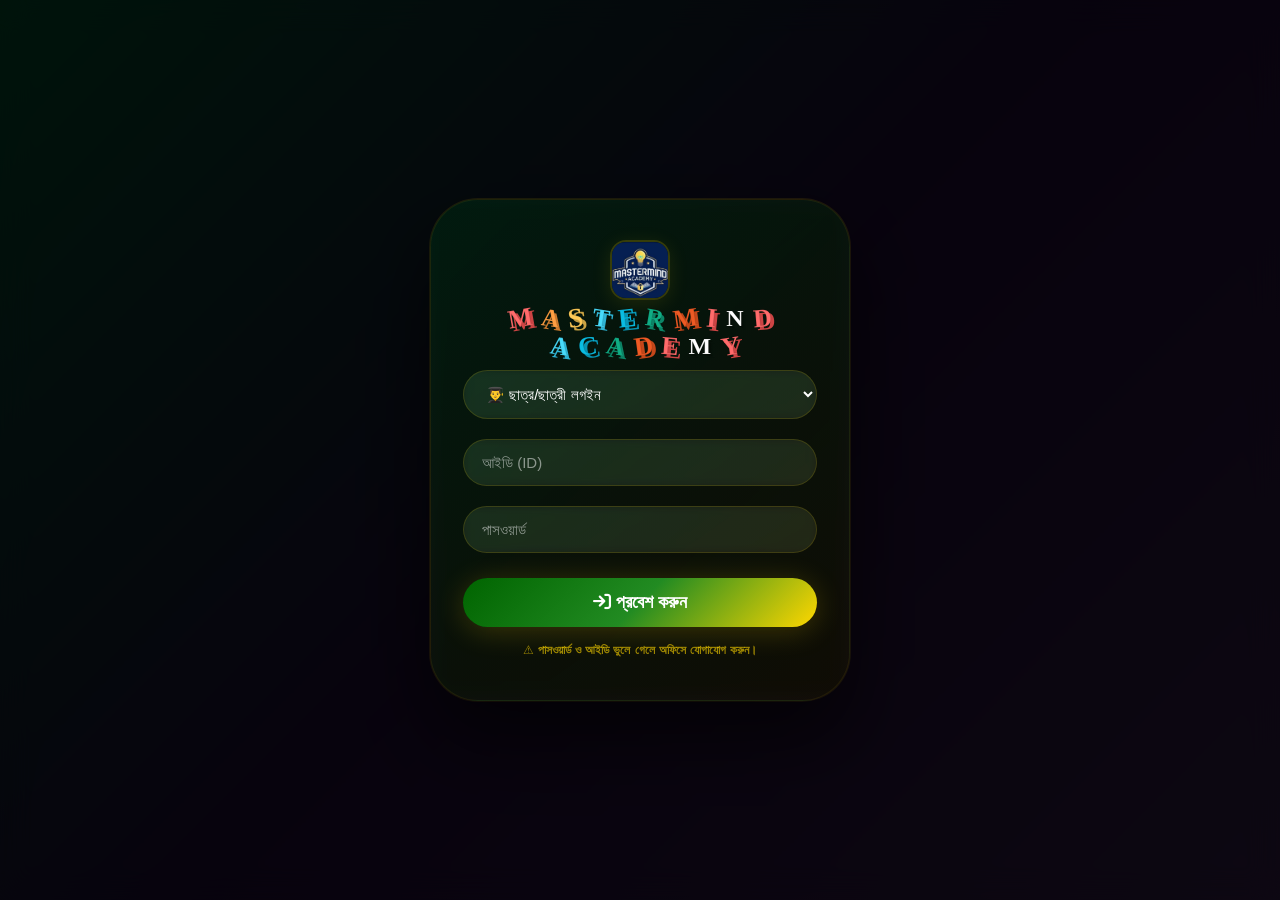
==== commit 4976bb05: "Update index.html" ====
--- a/index.html
+++ b/index.html
@@ -30,7 +30,7 @@
             <span class="letter">M</span>
             <span class="letter">I</span>
             <span class="letter">N</span>
-            <span class="letter">D</span>
+            <span class="letter">D</span><br>
             <span class="letter space"> </span>
             <span class="letter">A</span>
             <span class="letter">C</span>
@@ -90,7 +90,9 @@
                             </h1>
                             <span class="edu-text">&nbsp;&nbsp;&nbsp;&nbsp;&nbsp;&nbsp;&nbsp;&nbsp;&nbsp;&nbsp;&nbsp;&nbsp;&nbsp;&nbsp;&nbsp;&nbsp;&nbsp;&nbsp;&nbsp;&nbsp;&nbsp;&nbsp;&nbsp;&nbsp;&nbsp;&nbsp;&nbsp;&nbsp;&nbsp;Academy</span>
                         </div>
-                        <div class="slogan">&nbsp;&nbsp;&nbsp;&nbsp;&nbsp;<span>সম্ভাবনার নতুন দিগন্তে আপনাকে স্বাগত....!</span></div>
+                        <span>
+                            <div class="slogan">&nbsp;&nbsp;&nbsp;&nbsp;&nbsp;সম্ভাবনার নতুন দিগন্তে আপনাকে স্বাগত....!</div>
+                        </span>
                     </div>
                 </div>
                 
@@ -100,8 +102,9 @@
                     <div class="nav-contact-row">
                         <div class="nav-contact-row">
                                 <div class="nav-contact">
+                                <span>
                                     <i class="fas fa-map-marker-alt"></i>
-                                <span>
+
                                     এসটি প্লাজা-২য় তলা
                                     (গ্লোবাল ইসলামি ব্যাংকের পাশে)<br>
                                     বারবাকিয়া বাজার, পেকুয়া, কক্সবাজার।
@@ -145,7 +148,7 @@
     </nav>
 
     <!-- ==================== CONTENT ==================== -->
-     <br>
+     <br><br>
     <div class="content">
         <br><br>
         <!-- DASHBOARD PANEL -->
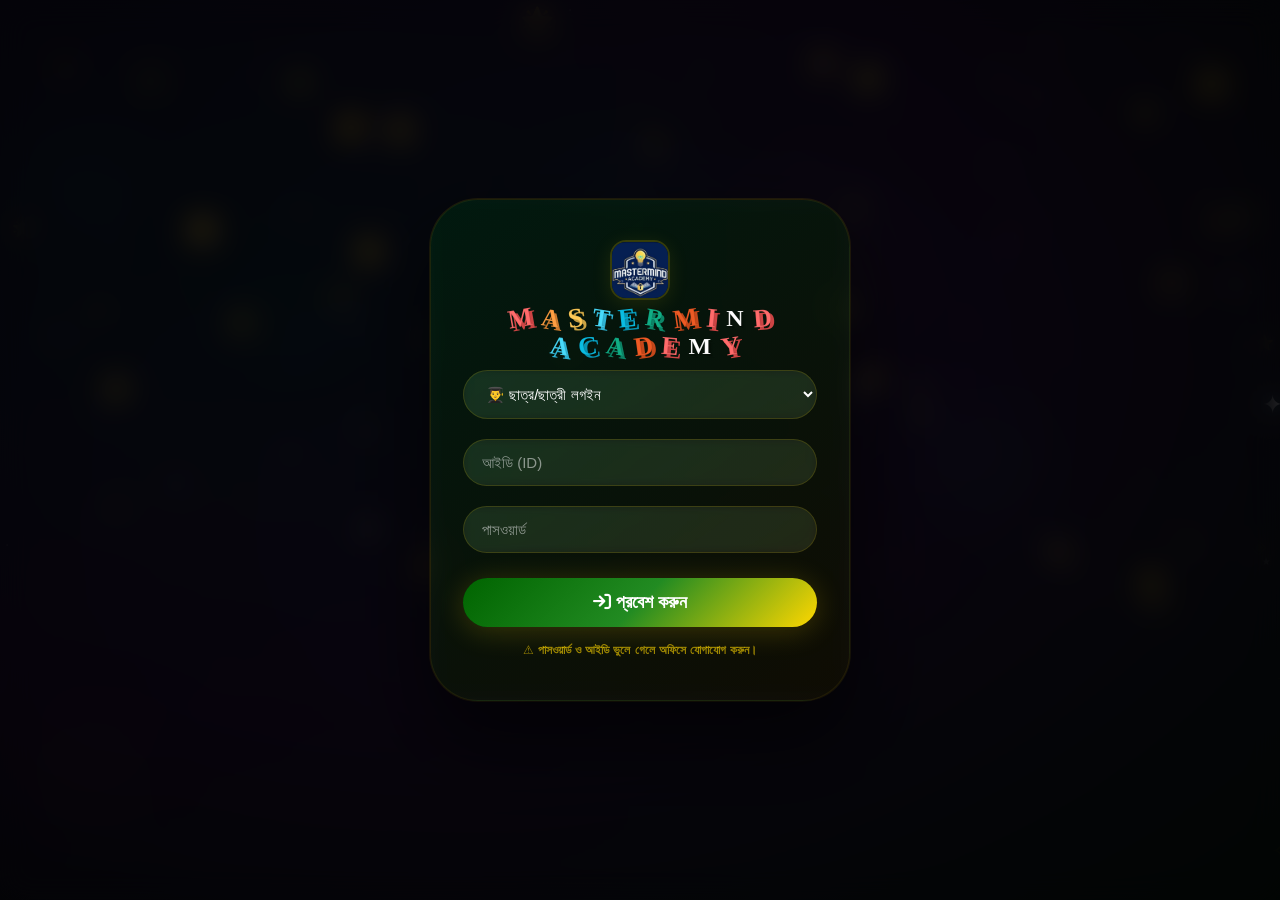
==== commit ed49d387: "Update index.html" ====
--- a/index.html
+++ b/index.html
@@ -91,8 +91,7 @@
                             <span class="edu-text">&nbsp;&nbsp;&nbsp;&nbsp;&nbsp;&nbsp;&nbsp;&nbsp;&nbsp;&nbsp;&nbsp;&nbsp;&nbsp;&nbsp;&nbsp;&nbsp;&nbsp;&nbsp;&nbsp;&nbsp;&nbsp;&nbsp;&nbsp;&nbsp;&nbsp;&nbsp;&nbsp;&nbsp;&nbsp;Academy</span>
                         </div>
                         <span>
-                            <div class="slogan">&nbsp;&nbsp;&nbsp;&nbsp;&nbsp;সম্ভাবনার নতুন দিগন্তে আপনাকে স্বাগত....!</div>
-                        </span>
+                            <div class="slogan"><span>&nbsp;&nbsp;&nbsp;&nbsp;&nbsp;সম্ভাবনার নতুন দিগন্তে আপনাকে স্বাগত....!</span></div>                        </span>
                     </div>
                 </div>
                 
--- a/style.css
+++ b/style.css
@@ -480,7 +480,6 @@
 .slogan {
     font-size: 15px;
     color: rgba(255, 255, 255, 0.816);
-    letter-spacing: 2.5px;
     margin-top: 2px;
 }
 
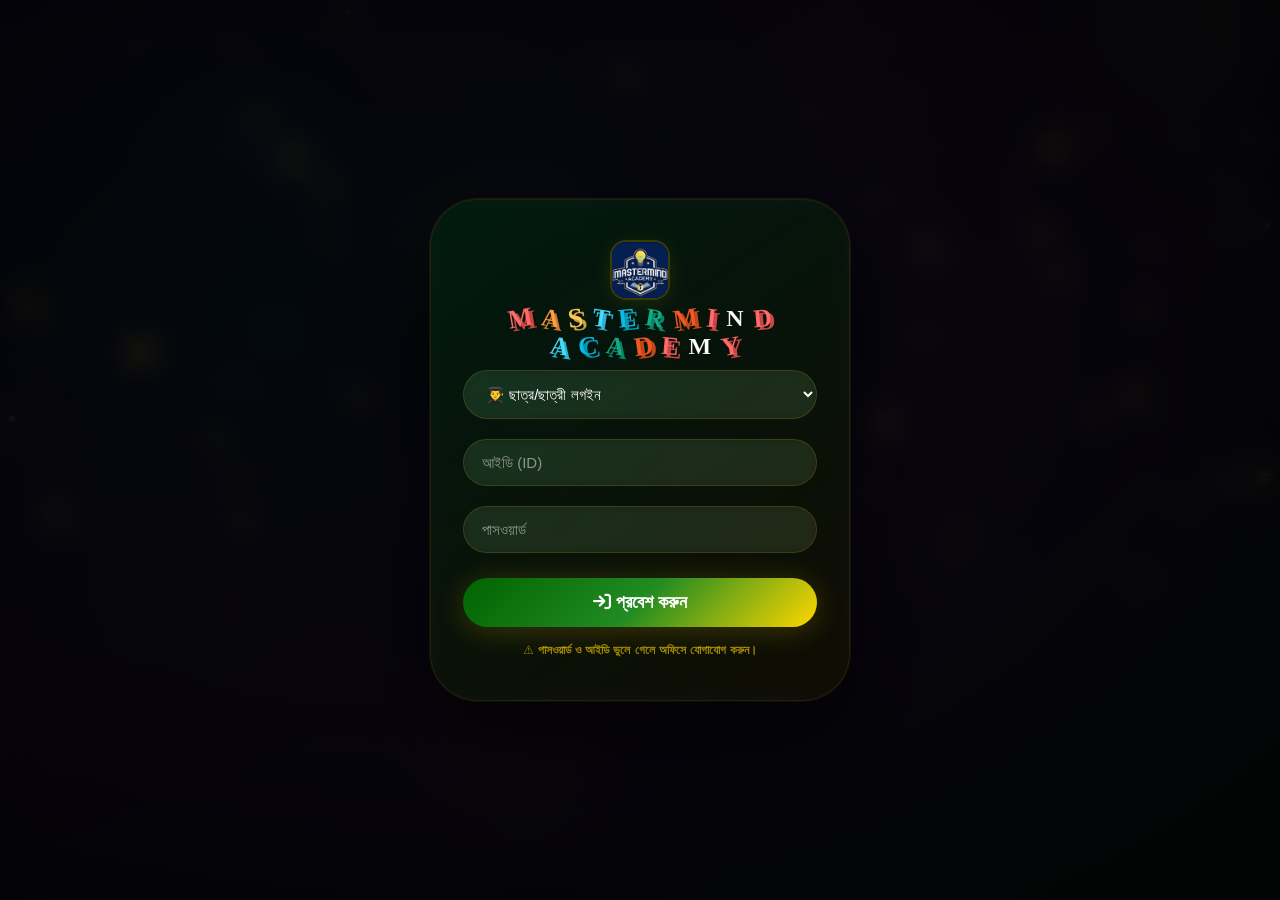
==== commit a0d0526f: "Update index.html" ====
--- a/index.html
+++ b/index.html
@@ -91,7 +91,8 @@
                             <span class="edu-text">&nbsp;&nbsp;&nbsp;&nbsp;&nbsp;&nbsp;&nbsp;&nbsp;&nbsp;&nbsp;&nbsp;&nbsp;&nbsp;&nbsp;&nbsp;&nbsp;&nbsp;&nbsp;&nbsp;&nbsp;&nbsp;&nbsp;&nbsp;&nbsp;&nbsp;&nbsp;&nbsp;&nbsp;&nbsp;Academy</span>
                         </div>
                         <span>
-                            <div class="slogan"><span>&nbsp;&nbsp;&nbsp;&nbsp;&nbsp;সম্ভাবনার নতুন দিগন্তে আপনাকে স্বাগত....!</span></div>                        </span>
+                            <div class="slogan">&nbsp;&nbsp;&nbsp;&nbsp;&nbsp;সম্ভাবনার নতুন দিগন্তে আপনাকে স্বাগত....!</div>
+                        </span>
                     </div>
                 </div>
                 
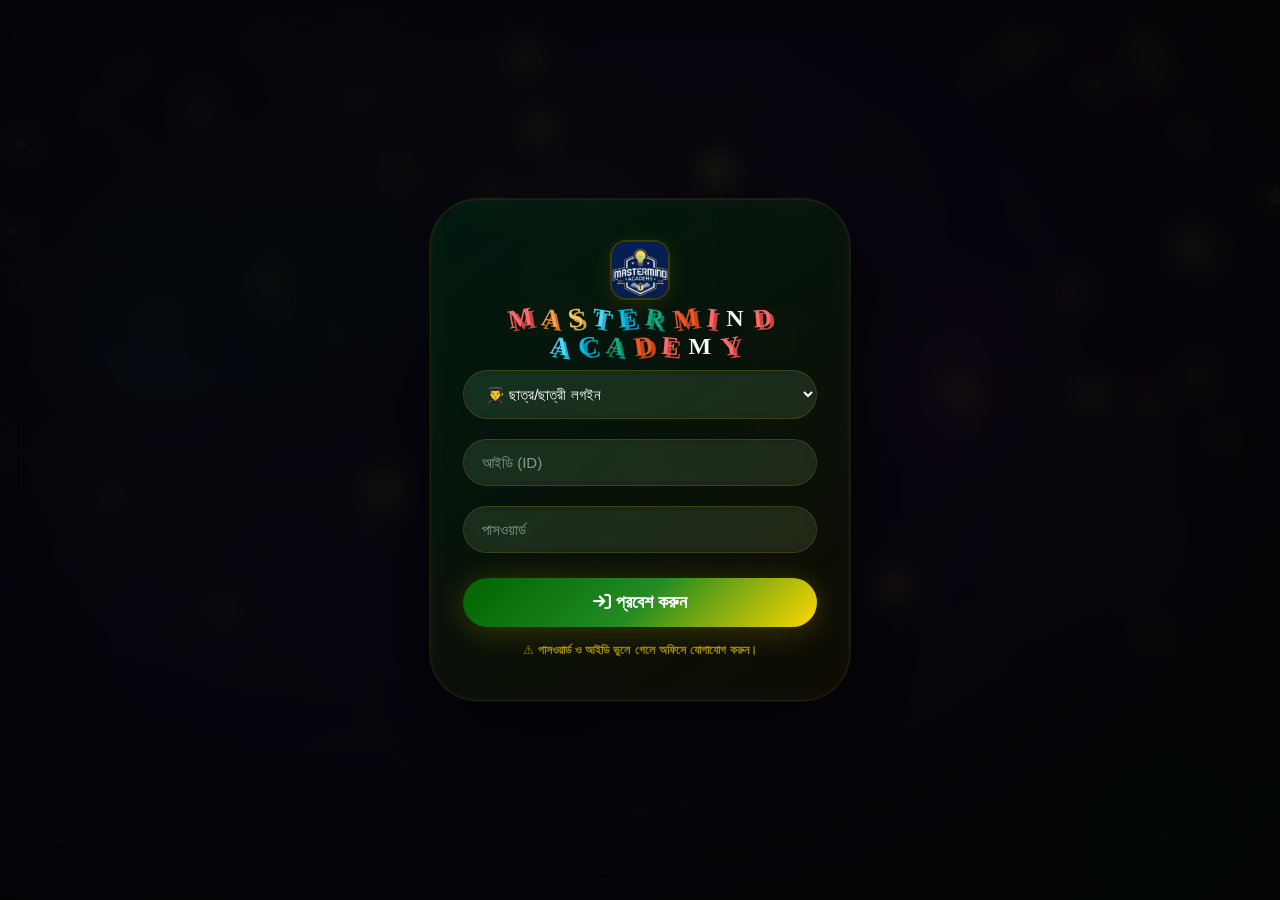
==== commit 43c0acc5: "Update index.html" ====
--- a/index.html
+++ b/index.html
@@ -6,6 +6,11 @@
     <title>MASTERMIND ACADEMY</title>
     <link rel="icon" type="image/x-icon" href="logo.jpeg">
     <link rel="stylesheet" href="https://cdnjs.cloudflare.com/ajax/libs/font-awesome/6.5.1/css/all.min.css">
+    <link rel="preconnect" href="https://fonts.googleapis.com">
+    <link rel="preconnect" href="https://fonts.gstatic.com" crossorigin>
+    <link href="https://fonts.googleapis.com/css2?family=Fredoka:wght@300..700&display=swap" rel="stylesheet">
+    <link href="https://fonts.googleapis.com/css2?family=Pacifico&display=swap" rel="stylesheet">
+    <link href="https://fonts.googleapis.com/css2?family=Caveat:wght@600&display=swap" rel="stylesheet">
     <link rel="stylesheet" href="style.css">
 </head>
 <body>
@@ -88,7 +93,7 @@
                                 <span class="letter">N</span>
                                 <span class="letter">D</span>
                             </h1>
-                            <span class="edu-text">&nbsp;&nbsp;&nbsp;&nbsp;&nbsp;&nbsp;&nbsp;&nbsp;&nbsp;&nbsp;&nbsp;&nbsp;&nbsp;&nbsp;&nbsp;&nbsp;&nbsp;&nbsp;&nbsp;&nbsp;&nbsp;&nbsp;&nbsp;&nbsp;&nbsp;&nbsp;&nbsp;&nbsp;&nbsp;Academy</span>
+                            <span class="edu-text">&nbsp;&nbsp;&nbsp;&nbsp;&nbsp;&nbsp;&nbsp;&nbsp;&nbsp;&nbsp;&nbsp;&nbsp;&nbsp;&nbsp;&nbsp;&nbsp;&nbsp;&nbsp;&nbsp;&nbsp;&nbsp;&nbsp;&nbsp;&nbsp;Academy</span>
                         </div>
                         <span>
                             <div class="slogan">&nbsp;&nbsp;&nbsp;&nbsp;&nbsp;সম্ভাবনার নতুন দিগন্তে আপনাকে স্বাগত....!</div>
